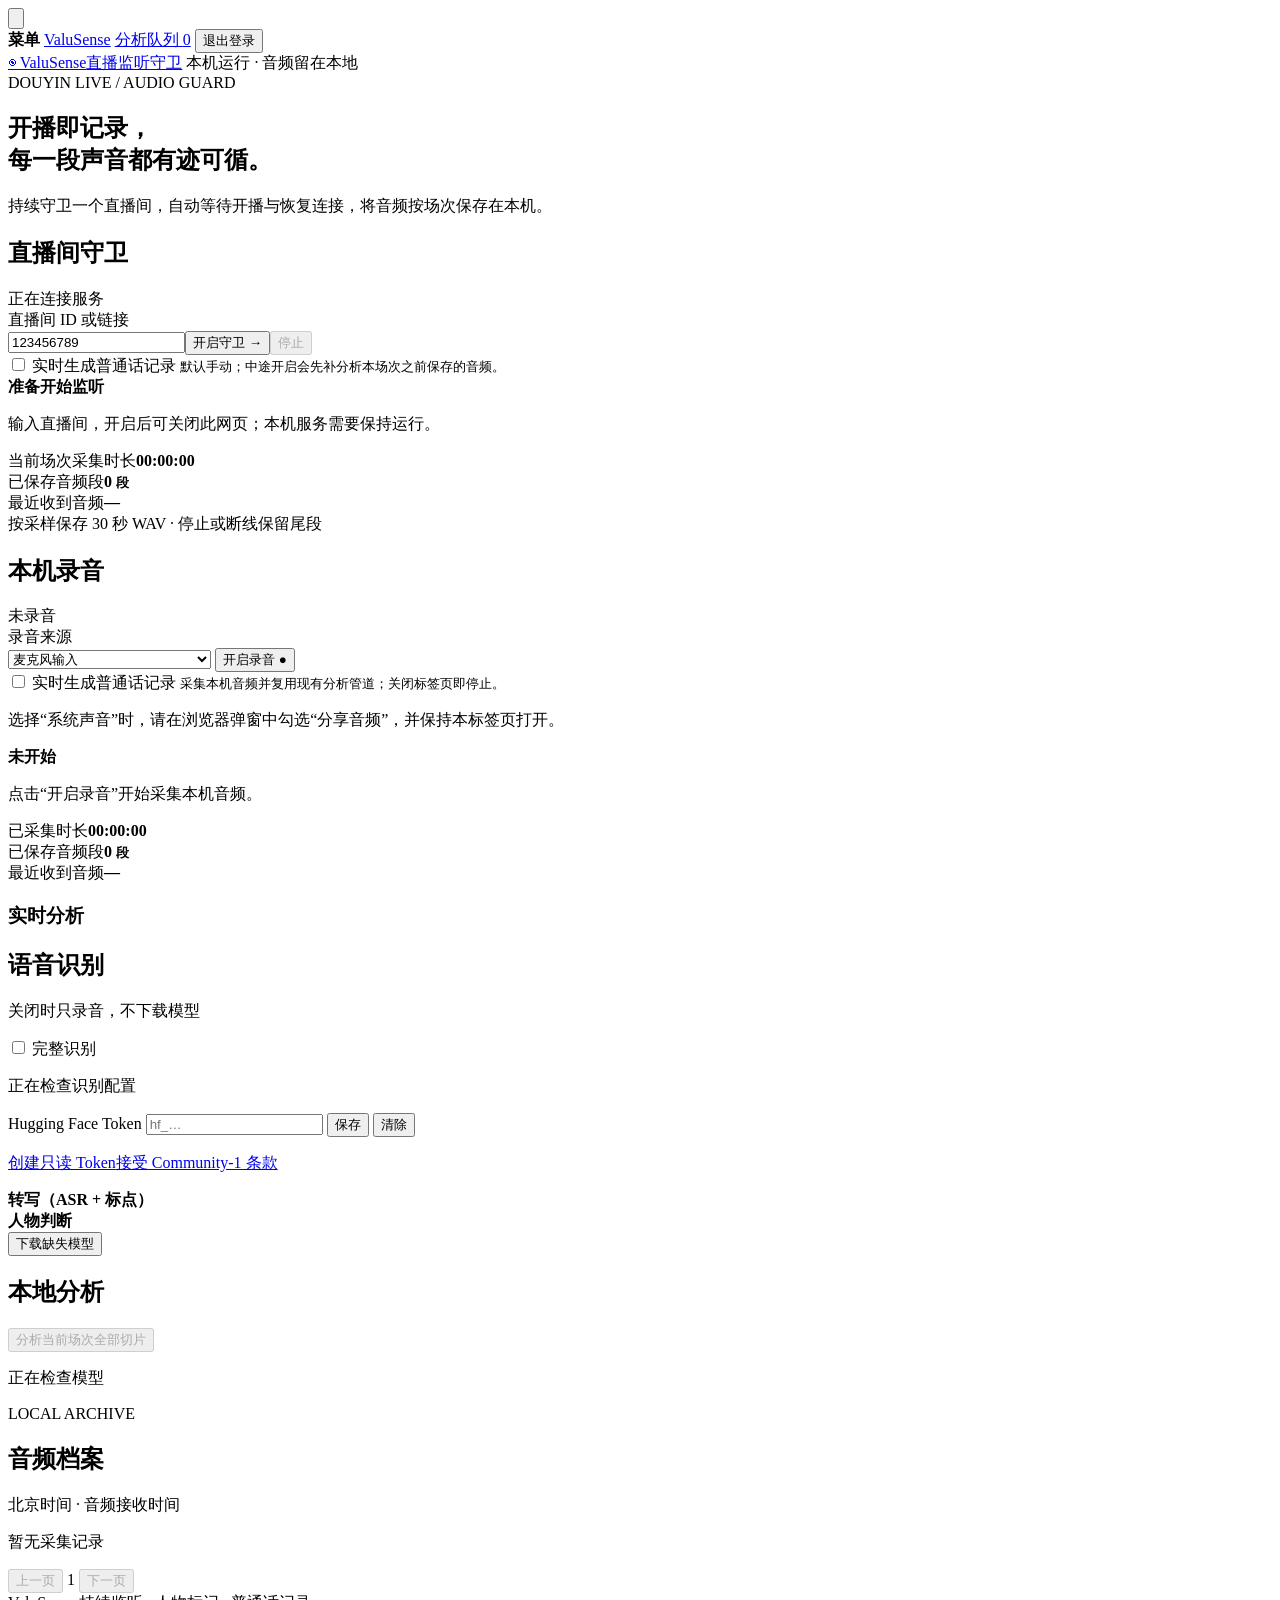
==== src/douyin_live_sense/static/index.html @ 5915e6b3 "feat: add model setup card with download progress" ====
<!doctype html>
<html lang="zh-CN">
  <head>
    <meta charset="UTF-8" />
    <meta name="viewport" content="width=device-width, initial-scale=1" />
    <meta name="color-scheme" content="light" />
    <title>直播监听守卫 · ValuSense</title>
    <link rel="stylesheet" href="/style.css" />
    <script src="/app.js" defer></script>
  </head>
  <body>
    <button id="menu-toggle" class="menu-toggle" type="button" aria-label="打开菜单" aria-expanded="false" aria-controls="site-menu">
      <svg viewBox="0 0 24 24" aria-hidden="true" focusable="false">
        <path class="menu-open-icon" d="M4 6h16M4 12h16M4 18h16" />
        <path class="menu-close-icon" d="m6 6 12 12M18 6 6 18" />
      </svg>
    </button>
    <div id="menu-backdrop" class="menu-backdrop" aria-hidden="true"></div>
    <nav id="site-menu" class="menu-drawer" aria-label="主菜单" aria-hidden="true" inert>
      <strong class="drawer-heading">菜单</strong>
      <a href="#/home" id="nav-home">ValuSense</a>
      <a href="#/queue" id="nav-queue">分析队列 <span id="queue-badge">0</span></a>
      <button id="logout" class="drawer-action" type="button">退出登录</button>
    </nav>
    <header class="topbar">
      <a class="brand" href="#/home" aria-label="ValuSense 首页"
        ><span class="brand-icon">◉</span> ValuSense<span class="brand-note"
          >直播监听守卫</span
        ></a
      ><span class="local-label"><i></i> 本机运行 · 音频留在本地</span>
    </header>
    <main>
      <p id="page-error" class="notice" role="alert" hidden></p>
      <div id="home-view">
      <section class="intro">
        <div class="eyebrow">DOUYIN LIVE / AUDIO GUARD</div>
        <h1>开播即记录，<br class="mobile-only" />每一段声音都有迹可循。</h1>
        <p>
          持续守卫一个直播间，自动等待开播与恢复连接，将音频按场次保存在本机。
        </p>
      </section>
      <section class="monitor-card" aria-labelledby="monitor-heading">
        <div class="card-heading">
          <h2 id="monitor-heading">直播间守卫</h2>
          <span id="state" class="badge" aria-live="polite">正在连接服务</span>
        </div>
        <form id="monitor-form">
          <label for="room">直播间 ID 或链接</label>
          <div class="input-row">
            <input
              id="room"
              name="room"
              value="123456789"
              placeholder="例如 123456789 或抖音直播链接"
              required
              maxlength="2048"
              autocomplete="off"
            /><button id="start" type="submit" class="primary">
              开启守卫 <span>→</span></button
            ><button id="stop" type="button" class="secondary" disabled>
              停止
            </button>
          </div>
          <label class="analysis-switch" for="realtime">
            <input id="realtime" type="checkbox" /> 实时生成普通话记录
            <small>默认手动；中途开启会先补分析本场次之前保存的音频。</small>
          </label>
        </form>
        <div id="notice" class="notice" role="alert" hidden></div>
        <div class="live-summary">
          <span id="connection-dot" class="connection-dot"></span>
          <div>
            <strong id="anchor">准备开始监听</strong>
            <p id="live-title">
              输入直播间，开启后可关闭此网页；本机服务需要保持运行。
            </p>
          </div>
          <span id="retry" class="retry"></span>
        </div>
        <div class="metrics">
          <div>
            <span>当前场次采集时长</span><strong id="duration">00:00:00</strong>
          </div>
          <div>
            <span>已保存音频段</span
            ><strong id="segment-count">0 <small>段</small></strong>
          </div>
          <div>
            <span>最近收到音频</span
            ><strong id="last-audio" class="time-value">—</strong>
          </div>
        </div>
        <div class="card-foot">
          <span>按采样保存 30 秒 WAV · 停止或断线保留尾段</span
          ><span id="save-path" title="音频保存目录"></span>
        </div>
      </section>
      <section class="monitor-card" aria-labelledby="local-heading">
        <div class="card-heading">
          <h2 id="local-heading">本机录音</h2>
          <span id="local-state" class="badge" aria-live="polite">未录音</span>
        </div>
        <form id="local-form">
          <label for="local-source">录音来源</label>
          <div class="input-row">
            <select id="local-source">
              <option value="microphone">麦克风输入</option>
              <option value="system">系统声音（标签页 / 屏幕音频）</option>
            </select>
            <button id="local-toggle" type="button" class="primary">
              开启录音 <span>●</span>
            </button>
          </div>
          <label class="analysis-switch" for="local-realtime">
            <input id="local-realtime" type="checkbox" /> 实时生成普通话记录
            <small>采集本机音频并复用现有分析管道；关闭标签页即停止。</small>
          </label>
          <p id="local-hint" class="subtle">
            选择“系统声音”时，请在浏览器弹窗中勾选“分享音频”，并保持本标签页打开。
          </p>
        </form>
        <div id="local-notice" class="notice" role="alert" hidden></div>
        <div class="live-summary">
          <span id="local-dot" class="connection-dot"></span>
          <div>
            <strong id="local-title">未开始</strong>
            <p id="local-status-text">点击“开启录音”开始采集本机音频。</p>
          </div>
        </div>
        <div class="metrics">
          <div><span>已采集时长</span><strong id="local-duration">00:00:00</strong></div>
          <div><span>已保存音频段</span><strong id="local-count">0 <small>段</small></strong></div>
          <div><span>最近收到音频</span><strong id="local-last" class="time-value">—</strong></div>
        </div>
        <div class="transcript-heading local-report-heading">
          <h3>实时分析</h3>
          <div id="local-downloads" class="transcript-downloads" hidden></div>
        </div>
        <div id="local-report" class="local-report"></div>
      </section>
      <section id="models-card" class="models-card" aria-labelledby="models-heading">
        <div class="card-heading">
          <div>
            <h2 id="models-heading">语音识别</h2>
            <p class="subtle">关闭时只录音，不下载模型</p>
          </div>
          <label class="models-toggle" for="models-switch">
            <input id="models-switch" type="checkbox" /> 完整识别
          </label>
        </div>
        <p id="models-unsupported" class="notice" role="status" hidden>Linux ARM64 仅支持录音</p>
        <div class="models-content">
          <p id="models-state" class="models-mode" aria-live="polite">正在检查识别配置</p>
          <div class="models-token-row">
            <label for="models-token">Hugging Face Token</label>
            <input id="models-token" type="password" autocomplete="new-password" placeholder="hf_…" />
            <button id="models-token-save" type="button" class="secondary">保存</button>
            <button id="models-token-clear" type="button" class="text-button">清除</button>
            <span id="models-token-masked" class="subtle"></span>
          </div>
          <p class="models-links"><a href="https://huggingface.co/settings/tokens" target="_blank" rel="noreferrer">创建只读 Token</a><a href="https://huggingface.co/pyannote/speaker-diarization-community-1" target="_blank" rel="noreferrer">接受 Community-1 条款</a></p>
          <div class="models-components">
            <div id="models-transcription"><strong>转写（ASR + 标点）</strong><span></span></div>
            <div id="models-diarization"><strong>人物判断</strong><span></span></div>
          </div>
          <div class="models-actions">
            <button id="models-download" type="button" class="secondary">下载缺失模型</button>
          </div>
          <div id="models-progress" hidden>
            <progress id="models-progress-bar" max="100" value="0"></progress>
            <span id="models-progress-text">等待下载</span>
          </div>
          <p id="models-error" class="notice" role="alert" hidden></p>
        </div>
      </section>
      <section class="analysis-summary" aria-label="分析状态">
        <div class="transcript-heading"><h2>本地分析</h2>
          <button id="analyse-current" class="secondary" disabled>分析当前场次全部切片</button>
        </div>
        <p id="analysis-global">正在检查模型</p>
        <p id="model-hint" class="subtle"></p>
      </section>
      <section class="history-section" aria-labelledby="history-heading">
        <div class="section-heading">
          <div><div class="eyebrow">LOCAL ARCHIVE</div><h2 id="history-heading">音频档案</h2></div>
          <span class="subtle">北京时间 · 音频接收时间</span>
        </div>
        <div id="sessions" class="archive-list"><p class="empty">暂无采集记录</p></div>
        <div class="pagination">
          <button id="sessions-prev" class="text-button" disabled>上一页</button>
          <span id="sessions-page">1</span>
          <button id="sessions-next" class="text-button" disabled>下一页</button>
        </div>
      </section>
      </div>
      <section id="queue-view" hidden aria-labelledby="queue-heading">
        <div class="intro"><div class="eyebrow">LOCAL ANALYSIS</div><h1 id="queue-heading">分析队列</h1>
          <p>每个音频档案的分析请求显示一条进度记录，展开查看各切片状态。</p>
        </div>
        <p id="queue-summary" class="subtle" aria-live="polite">正在读取分析记录…</p>
        <div id="queue-records" class="archive-list"></div>
        <div class="pagination">
          <button id="queue-prev" class="text-button" disabled>上一页记录</button>
          <span id="queue-page">1</span>
          <button id="queue-next" class="text-button" disabled>下一页记录</button>
        </div>
      </section>
      <section id="player-section" class="player" hidden aria-label="音频回听">
        <span id="player-label"></span><audio id="player" controls preload="none"></audio>
      </section>
      <footer>ValuSense <span>持续监听 · 人物标记 · 普通话记录</span></footer>
    </main>
  </body>
</html>
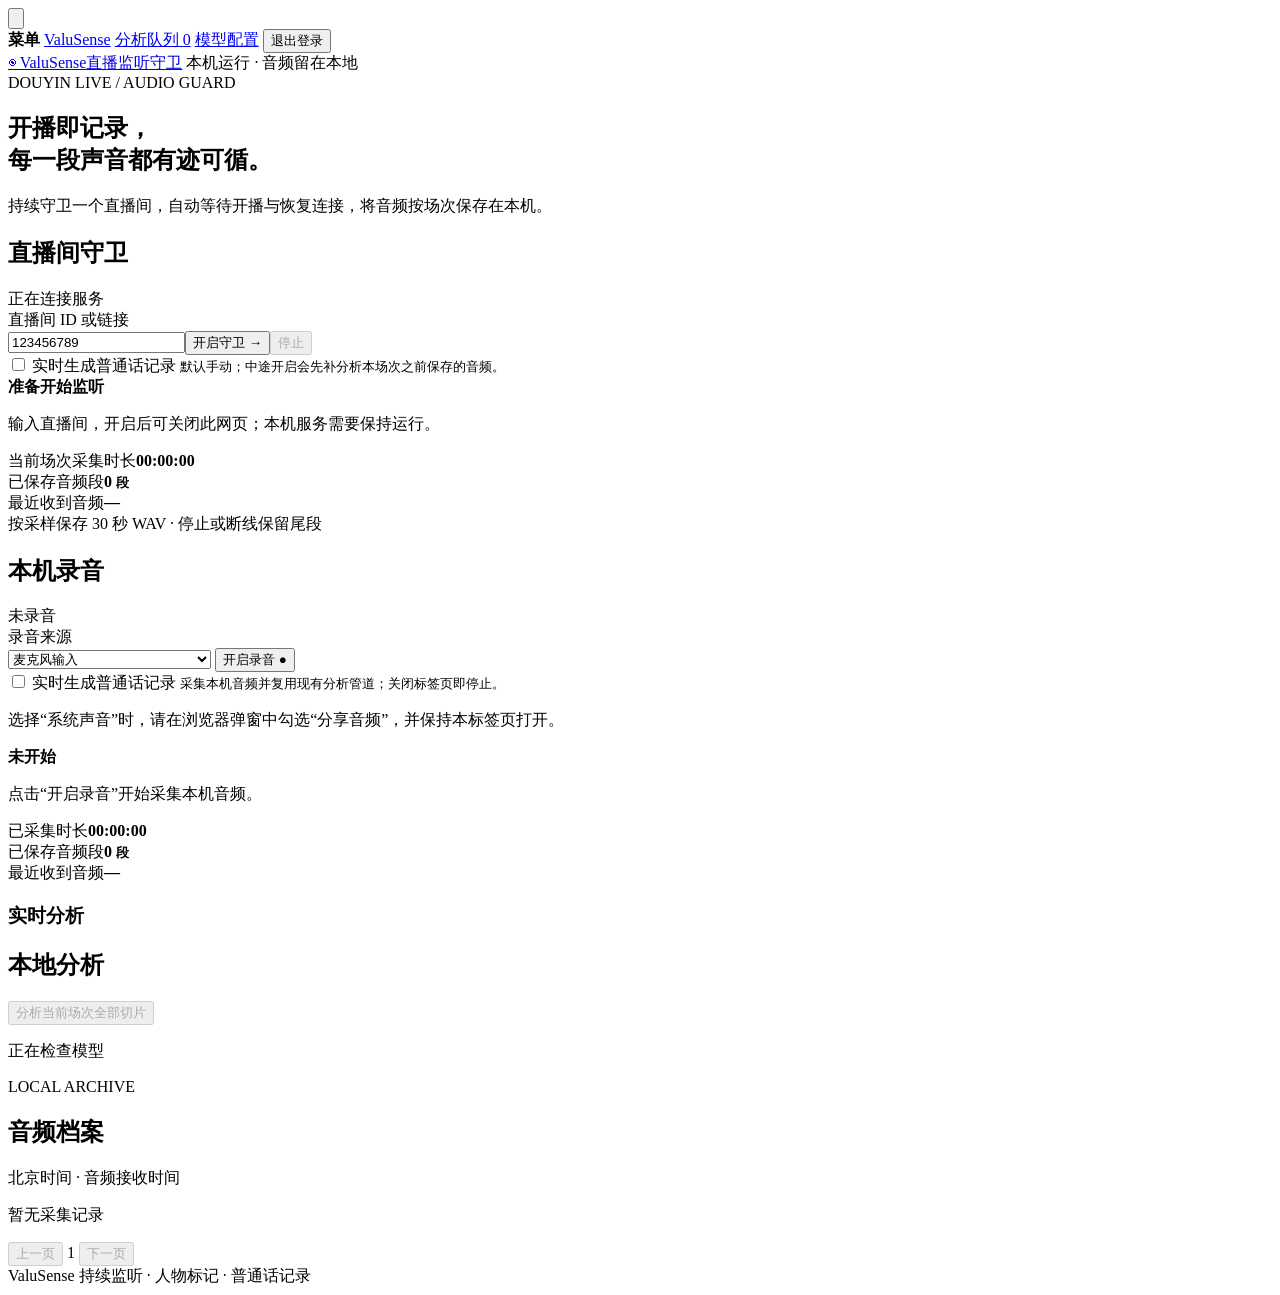
==== commit f0a74bff: "feat: move model setup into menu view" ====
--- a/src/douyin_live_sense/static/index.html
+++ b/src/douyin_live_sense/static/index.html
@@ -20,6 +20,7 @@
       <strong class="drawer-heading">菜单</strong>
       <a href="#/home" id="nav-home">ValuSense</a>
       <a href="#/queue" id="nav-queue">分析队列 <span id="queue-badge">0</span></a>
+      <a href="#/models" id="nav-models">模型配置</a>
       <button id="logout" class="drawer-action" type="button">退出登录</button>
     </nav>
     <header class="topbar">
@@ -138,41 +139,6 @@
         </div>
         <div id="local-report" class="local-report"></div>
       </section>
-      <section id="models-card" class="models-card" aria-labelledby="models-heading">
-        <div class="card-heading">
-          <div>
-            <h2 id="models-heading">语音识别</h2>
-            <p class="subtle">关闭时只录音，不下载模型</p>
-          </div>
-          <label class="models-toggle" for="models-switch">
-            <input id="models-switch" type="checkbox" /> 完整识别
-          </label>
-        </div>
-        <p id="models-unsupported" class="notice" role="status" hidden>Linux ARM64 仅支持录音</p>
-        <div class="models-content">
-          <p id="models-state" class="models-mode" aria-live="polite">正在检查识别配置</p>
-          <div class="models-token-row">
-            <label for="models-token">Hugging Face Token</label>
-            <input id="models-token" type="password" autocomplete="new-password" placeholder="hf_…" />
-            <button id="models-token-save" type="button" class="secondary">保存</button>
-            <button id="models-token-clear" type="button" class="text-button">清除</button>
-            <span id="models-token-masked" class="subtle"></span>
-          </div>
-          <p class="models-links"><a href="https://huggingface.co/settings/tokens" target="_blank" rel="noreferrer">创建只读 Token</a><a href="https://huggingface.co/pyannote/speaker-diarization-community-1" target="_blank" rel="noreferrer">接受 Community-1 条款</a></p>
-          <div class="models-components">
-            <div id="models-transcription"><strong>转写（ASR + 标点）</strong><span></span></div>
-            <div id="models-diarization"><strong>人物判断</strong><span></span></div>
-          </div>
-          <div class="models-actions">
-            <button id="models-download" type="button" class="secondary">下载缺失模型</button>
-          </div>
-          <div id="models-progress" hidden>
-            <progress id="models-progress-bar" max="100" value="0"></progress>
-            <span id="models-progress-text">等待下载</span>
-          </div>
-          <p id="models-error" class="notice" role="alert" hidden></p>
-        </div>
-      </section>
       <section class="analysis-summary" aria-label="分析状态">
         <div class="transcript-heading"><h2>本地分析</h2>
           <button id="analyse-current" class="secondary" disabled>分析当前场次全部切片</button>
@@ -205,6 +171,48 @@
           <button id="queue-next" class="text-button" disabled>下一页记录</button>
         </div>
       </section>
+      <section id="models-view" hidden aria-labelledby="models-heading">
+        <div class="intro">
+          <div class="eyebrow">MODEL SETUP</div>
+          <h1 id="models-heading">模型配置</h1>
+          <p>配置语音识别模型并查看下载进度。</p>
+        </div>
+        <section id="models-card" class="models-card" aria-labelledby="models-card-heading">
+          <div class="card-heading">
+            <div>
+              <h2 id="models-card-heading">语音识别</h2>
+              <p class="subtle">关闭时只录音，不下载模型</p>
+            </div>
+            <label class="models-toggle" for="models-switch">
+              <input id="models-switch" type="checkbox" /> 完整识别
+            </label>
+          </div>
+          <p id="models-unsupported" class="notice" role="status" hidden>Linux ARM64 仅支持录音</p>
+          <div class="models-content">
+            <p id="models-state" class="models-mode" aria-live="polite">正在检查识别配置</p>
+            <div class="models-token-row">
+              <label for="models-token">Hugging Face Token</label>
+              <input id="models-token" type="password" autocomplete="new-password" placeholder="hf_…" />
+              <button id="models-token-save" type="button" class="secondary">保存</button>
+              <button id="models-token-clear" type="button" class="text-button">清除</button>
+              <span id="models-token-masked" class="subtle"></span>
+            </div>
+            <p class="models-links"><a href="https://huggingface.co/settings/tokens" target="_blank" rel="noreferrer">创建只读 Token</a><a href="https://huggingface.co/pyannote/speaker-diarization-community-1" target="_blank" rel="noreferrer">接受 Community-1 条款</a></p>
+            <div class="models-components">
+              <div id="models-transcription"><strong>转写（ASR + 标点）</strong><span></span></div>
+              <div id="models-diarization"><strong>人物判断</strong><span></span></div>
+            </div>
+            <div class="models-actions">
+              <button id="models-download" type="button" class="secondary">下载缺失模型</button>
+            </div>
+            <div id="models-progress" hidden>
+              <progress id="models-progress-bar" max="100" value="0"></progress>
+              <span id="models-progress-text">等待下载</span>
+            </div>
+            <p id="models-error" class="notice" role="alert" hidden></p>
+          </div>
+        </section>
+      </section>
       <section id="player-section" class="player" hidden aria-label="音频回听">
         <span id="player-label"></span><audio id="player" controls preload="none"></audio>
       </section>
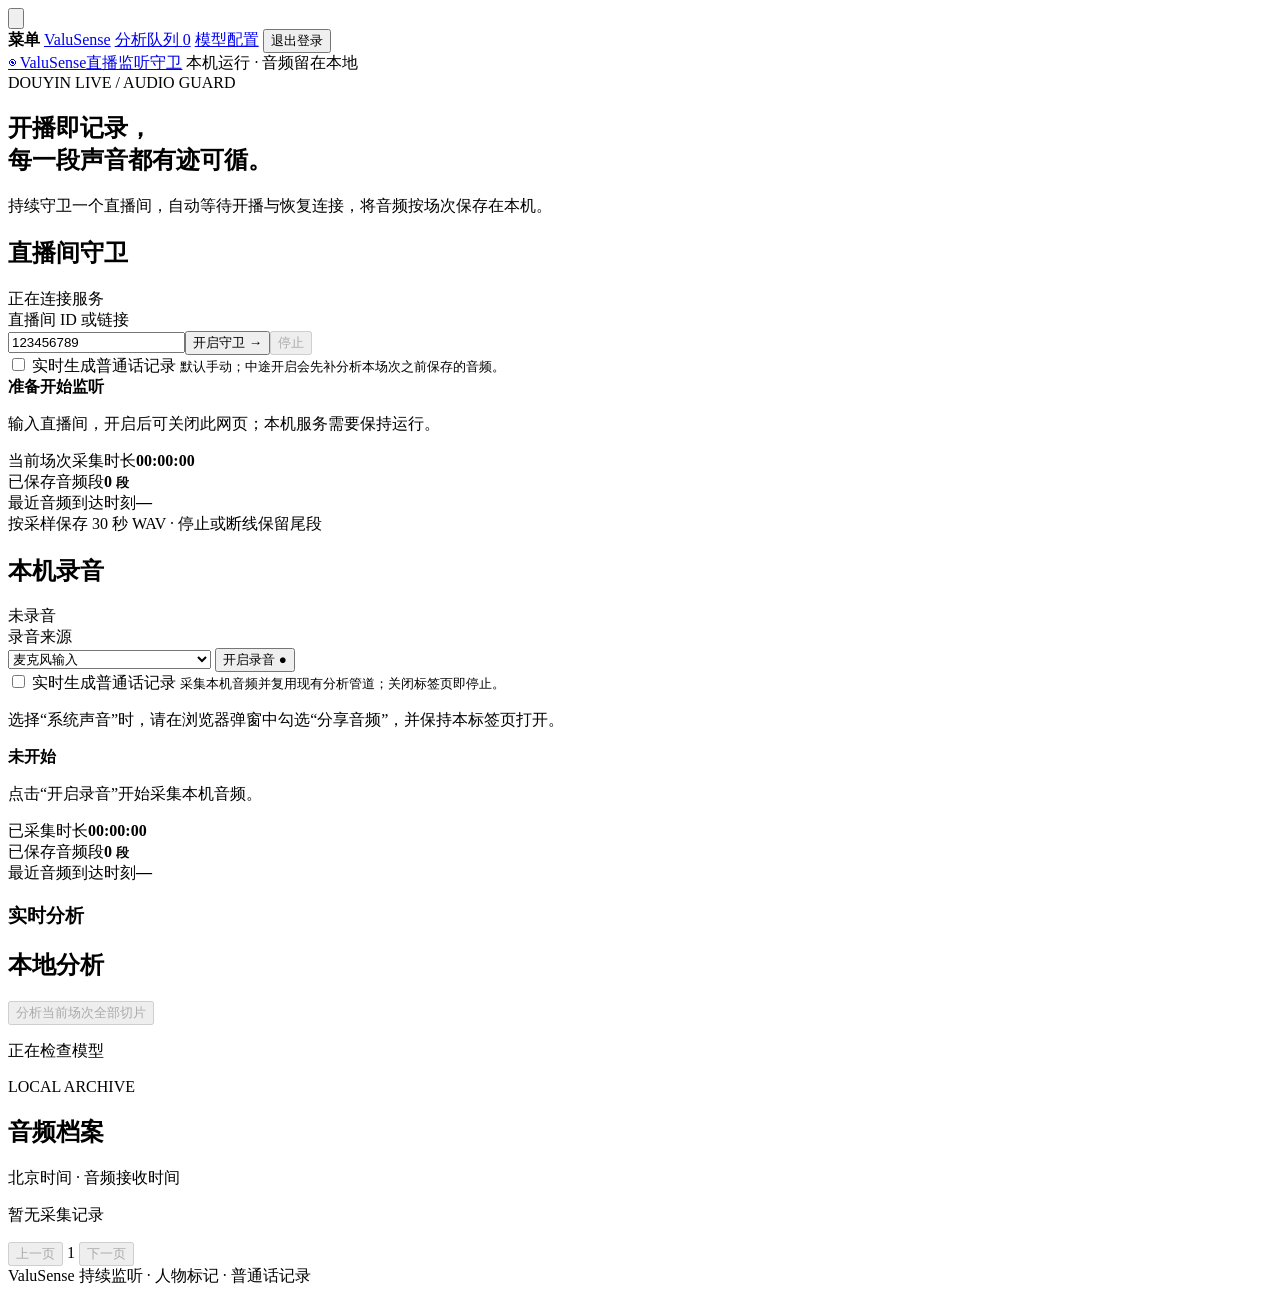
==== commit e3a89436: "fix: 区分音频到达时刻与采集时长 「最近收到音频」显示的是时刻（HH:MM:SS），但与旁边的采集时长 格式相同，容易被读成「11 小时 51 分」。用户就因此误判服务已经 十多个小时没有收到音频" ====
--- a/src/douyin_live_sense/static/index.html
+++ b/src/douyin_live_sense/static/index.html
@@ -87,7 +87,7 @@
             ><strong id="segment-count">0 <small>段</small></strong>
           </div>
           <div>
-            <span>最近收到音频</span
+            <span>最近音频到达时刻</span
             ><strong id="last-audio" class="time-value">—</strong>
           </div>
         </div>
@@ -131,7 +131,7 @@
         <div class="metrics">
           <div><span>已采集时长</span><strong id="local-duration">00:00:00</strong></div>
           <div><span>已保存音频段</span><strong id="local-count">0 <small>段</small></strong></div>
-          <div><span>最近收到音频</span><strong id="local-last" class="time-value">—</strong></div>
+          <div><span>最近音频到达时刻</span><strong id="local-last" class="time-value">—</strong></div>
         </div>
         <div class="transcript-heading local-report-heading">
           <h3>实时分析</h3>
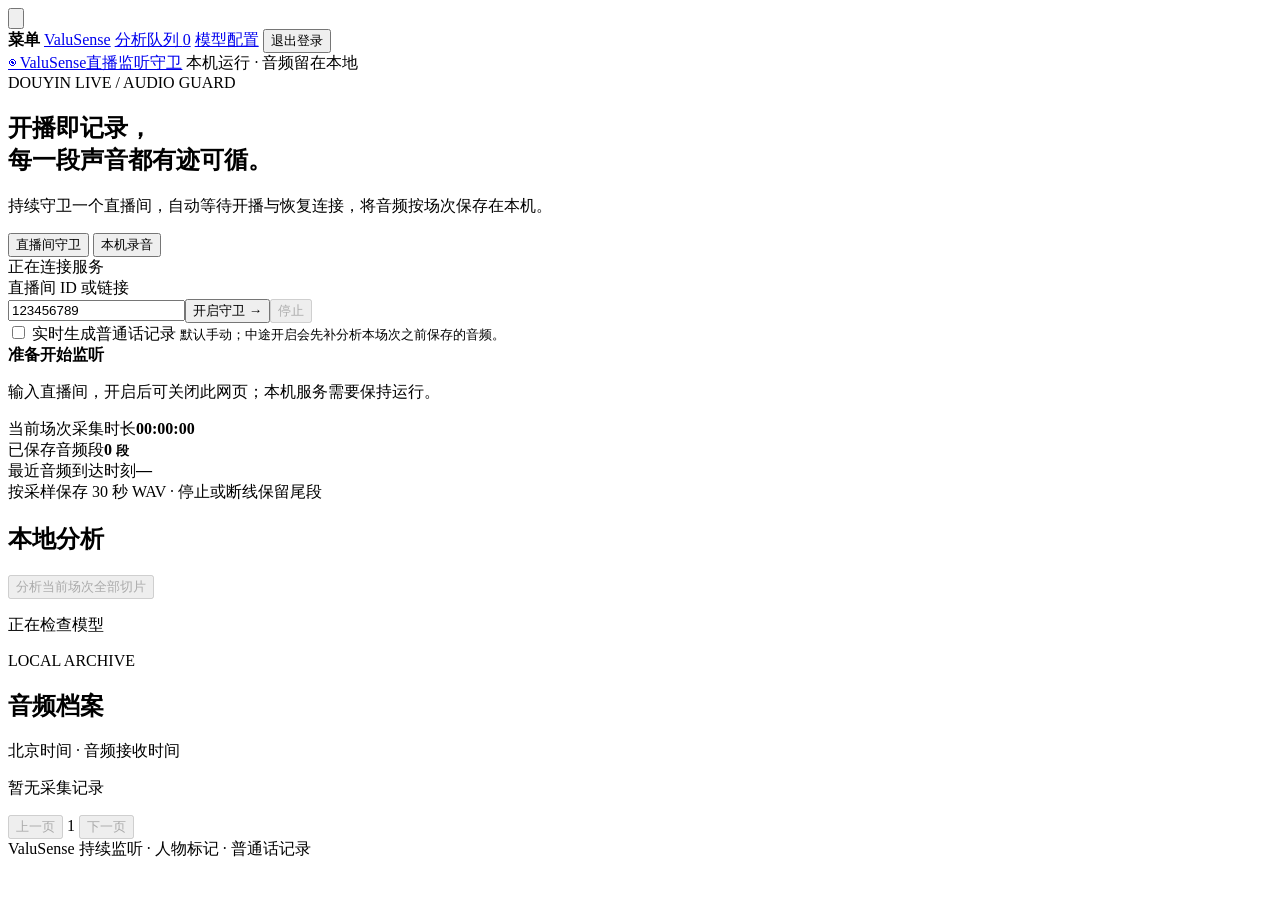
==== commit f1b11cc6: "feat: 首页合并为守卫与本机录音 tab 卡片" ====
--- a/src/douyin_live_sense/static/index.html
+++ b/src/douyin_live_sense/static/index.html
@@ -40,11 +40,17 @@
           持续守卫一个直播间，自动等待开播与恢复连接，将音频按场次保存在本机。
         </p>
       </section>
-      <section class="monitor-card" aria-labelledby="monitor-heading">
-        <div class="card-heading">
-          <h2 id="monitor-heading">直播间守卫</h2>
+      <section class="monitor-card" aria-label="音频采集">
+        <div class="card-heading card-heading-tabs">
+          <div class="mode-tabs" role="tablist" aria-label="采集方式">
+            <button id="tab-douyin" class="mode-tab" type="button" role="tab"
+              aria-selected="true" aria-controls="panel-douyin">直播间守卫</button>
+            <button id="tab-local" class="mode-tab" type="button" role="tab"
+              aria-selected="false" aria-controls="panel-local" tabindex="-1">本机录音</button>
+          </div>
           <span id="state" class="badge" aria-live="polite">正在连接服务</span>
         </div>
+        <div id="panel-douyin" class="mode-panel" role="tabpanel" aria-labelledby="tab-douyin">
         <form id="monitor-form">
           <label for="room">直播间 ID 或链接</label>
           <div class="input-row">
@@ -92,15 +98,11 @@
           </div>
         </div>
         <div class="card-foot">
-          <span>按采样保存 30 秒 WAV · 停止或断线保留尾段</span
+          <span id="segment-rule">按采样保存 30 秒 WAV · 停止或断线保留尾段</span
           ><span id="save-path" title="音频保存目录"></span>
         </div>
-      </section>
-      <section class="monitor-card" aria-labelledby="local-heading">
-        <div class="card-heading">
-          <h2 id="local-heading">本机录音</h2>
-          <span id="local-state" class="badge" aria-live="polite">未录音</span>
-        </div>
+        </div>
+        <div id="panel-local" class="mode-panel" role="tabpanel" aria-labelledby="tab-local" hidden>
         <form id="local-form">
           <label for="local-source">录音来源</label>
           <div class="input-row">
@@ -138,6 +140,7 @@
           <div id="local-downloads" class="transcript-downloads" hidden></div>
         </div>
         <div id="local-report" class="local-report"></div>
+        </div>
       </section>
       <section class="analysis-summary" aria-label="分析状态">
         <div class="transcript-heading"><h2>本地分析</h2>
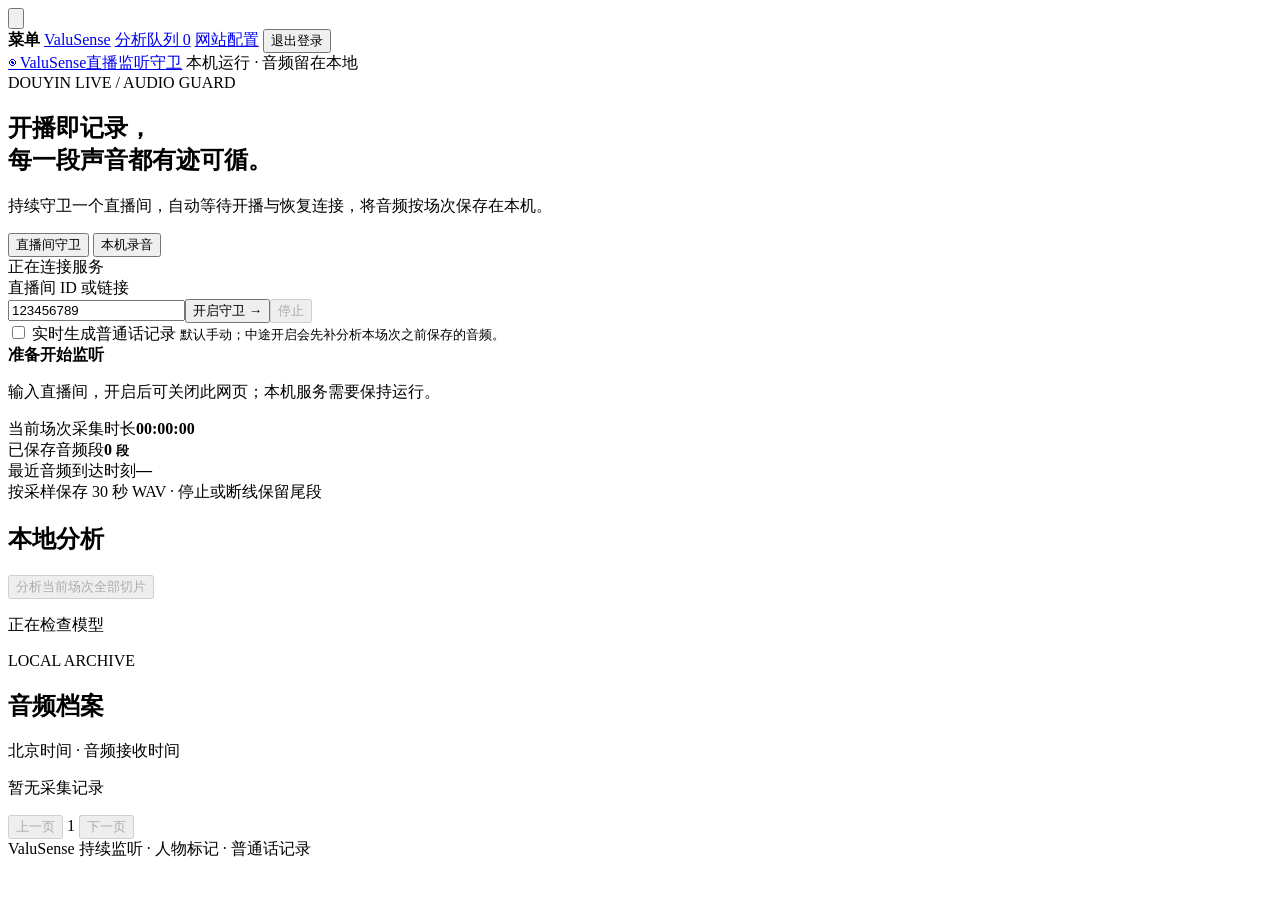
==== commit c1e81549: "feat: 网站配置页支持识别方式与切片时长" ====
--- a/src/douyin_live_sense/static/index.html
+++ b/src/douyin_live_sense/static/index.html
@@ -20,7 +20,7 @@
       <strong class="drawer-heading">菜单</strong>
       <a href="#/home" id="nav-home">ValuSense</a>
       <a href="#/queue" id="nav-queue">分析队列 <span id="queue-badge">0</span></a>
-      <a href="#/models" id="nav-models">模型配置</a>
+      <a href="#/settings" id="nav-settings">网站配置</a>
       <button id="logout" class="drawer-action" type="button">退出登录</button>
     </nav>
     <header class="topbar">
@@ -174,24 +174,36 @@
           <button id="queue-next" class="text-button" disabled>下一页记录</button>
         </div>
       </section>
-      <section id="models-view" hidden aria-labelledby="models-heading">
+      <section id="settings-view" hidden aria-labelledby="settings-heading">
         <div class="intro">
-          <div class="eyebrow">MODEL SETUP</div>
-          <h1 id="models-heading">模型配置</h1>
-          <p>配置语音识别模型并查看下载进度。</p>
+          <div class="eyebrow">SITE SETUP</div>
+          <h1 id="settings-heading">网站配置</h1>
+          <p>选择识别方式，按需下载模型，并设定录音切片时长。</p>
         </div>
         <section id="models-card" class="models-card" aria-labelledby="models-card-heading">
           <div class="card-heading">
             <div>
-              <h2 id="models-card-heading">语音识别</h2>
-              <p class="subtle">关闭时只录音，不下载模型</p>
-            </div>
-            <label class="models-toggle" for="models-switch">
-              <input id="models-switch" type="checkbox" /> 完整识别
-            </label>
+              <h2 id="models-card-heading">识别方式配置</h2>
+              <p class="subtle">三种方式互斥；任务进行中无法更改</p>
+            </div>
+            <span id="mode-lock" class="subtle" hidden>任务进行中</span>
           </div>
           <p id="models-unsupported" class="notice" role="status" hidden>Linux ARM64 仅支持录音</p>
           <div class="models-content">
+            <div class="mode-options" role="radiogroup" aria-labelledby="models-card-heading">
+              <label class="mode-option" for="mode-record">
+                <input id="mode-record" type="radio" name="recognition-mode" value="record" />
+                <span><strong>仅录音</strong><small>只保存音频，不做识别</small></span>
+              </label>
+              <label class="mode-option" for="mode-models">
+                <input id="mode-models" type="radio" name="recognition-mode" value="models" />
+                <span><strong>下载模型识别</strong><small>本地转写 + 人物判断</small></span>
+              </label>
+              <label class="mode-option" for="mode-feishu">
+                <input id="mode-feishu" type="radio" name="recognition-mode" value="feishu" disabled />
+                <span><strong>飞书秒记 <em>即将支持</em></strong><small>识别后同步到飞书</small></span>
+              </label>
+            </div>
             <p id="models-state" class="models-mode" aria-live="polite">正在检查识别配置</p>
             <div class="models-token-row">
               <label for="models-token">Hugging Face Token</label>
@@ -215,6 +227,29 @@
             <p id="models-error" class="notice" role="alert" hidden></p>
           </div>
         </section>
+        <section id="duration-card" class="models-card" aria-labelledby="duration-heading">
+          <div class="card-heading">
+            <div>
+              <h2 id="duration-heading">录音时间配置</h2>
+              <p class="subtle">修改后从下一段切片开始生效，录音不中断</p>
+            </div>
+          </div>
+          <div class="models-content">
+            <div class="models-token-row">
+              <label for="segment-seconds">切片时长</label>
+              <input id="segment-seconds" type="number" min="1" max="14400" step="1"
+                inputmode="numeric" value="30" />
+              <select id="segment-unit">
+                <option value="seconds">秒</option>
+                <option value="minutes">分钟</option>
+              </select>
+              <button id="segment-save" type="button" class="secondary">保存</button>
+              <span id="segment-current" class="subtle">当前 30 秒</span>
+            </div>
+            <p class="subtle">范围 1 秒 – 14400 秒（4 小时）。时长很短会产生很多小文件。</p>
+            <p id="segment-error" class="notice" role="alert" hidden></p>
+          </div>
+        </section>
       </section>
       <section id="player-section" class="player" hidden aria-label="音频回听">
         <span id="player-label"></span><audio id="player" controls preload="none"></audio>
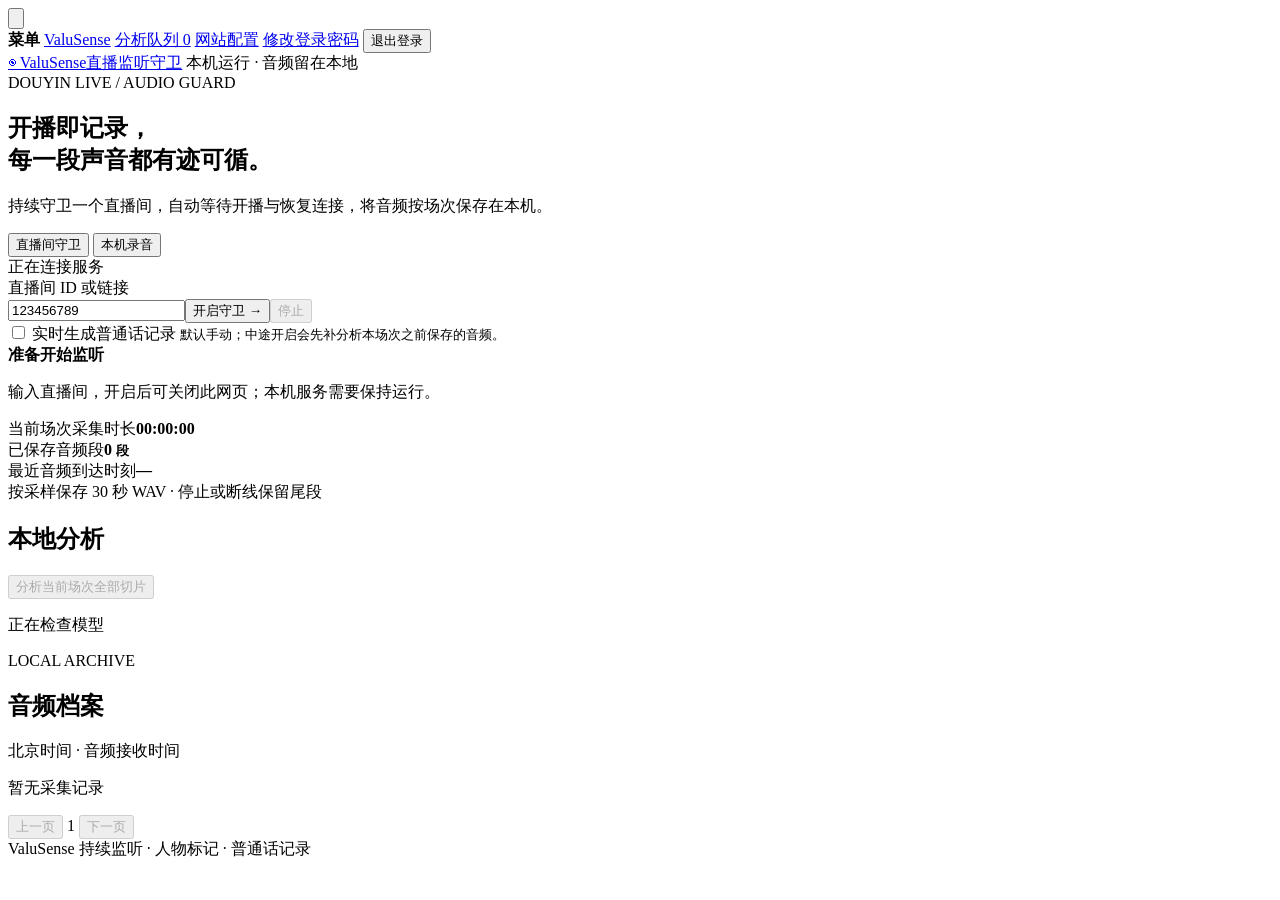
==== commit ba9c427e: "feat: 菜单新增修改登录密码" ====
--- a/src/douyin_live_sense/static/index.html
+++ b/src/douyin_live_sense/static/index.html
@@ -21,6 +21,7 @@
       <a href="#/home" id="nav-home">ValuSense</a>
       <a href="#/queue" id="nav-queue">分析队列 <span id="queue-badge">0</span></a>
       <a href="#/settings" id="nav-settings">网站配置</a>
+      <a href="#/password" id="nav-password">修改登录密码</a>
       <button id="logout" class="drawer-action" type="button">退出登录</button>
     </nav>
     <header class="topbar">
@@ -251,6 +252,34 @@
           </div>
         </section>
       </section>
+      <section id="password-view" hidden aria-labelledby="password-heading">
+        <div class="intro">
+          <div class="eyebrow">ACCOUNT</div>
+          <h1 id="password-heading">修改登录密码</h1>
+          <p>新密码至少 12 位。修改后本设备和其他已登录设备都保持登录。</p>
+        </div>
+        <section class="models-card" aria-labelledby="password-card-heading">
+          <div class="card-heading">
+            <div>
+              <h2 id="password-card-heading">登录密码</h2>
+              <p class="subtle">修改后请牢记新密码，忘记时只能在服务器上重置</p>
+            </div>
+          </div>
+          <form id="password-form" class="models-content password-form">
+            <label for="password-current">当前密码</label>
+            <input id="password-current" type="password" autocomplete="current-password" required />
+            <label for="password-new">新密码</label>
+            <input id="password-new" type="password" autocomplete="new-password" minlength="12" required />
+            <label for="password-confirm">确认新密码</label>
+            <input id="password-confirm" type="password" autocomplete="new-password" minlength="12" required />
+            <div class="models-actions">
+              <button id="password-submit" type="submit" class="primary">保存新密码</button>
+            </div>
+            <p id="password-error" class="notice" role="alert" hidden></p>
+            <p id="password-notice" class="notice" role="status" hidden></p>
+          </form>
+        </section>
+      </section>
       <section id="player-section" class="player" hidden aria-label="音频回听">
         <span id="player-label"></span><audio id="player" controls preload="none"></audio>
       </section>
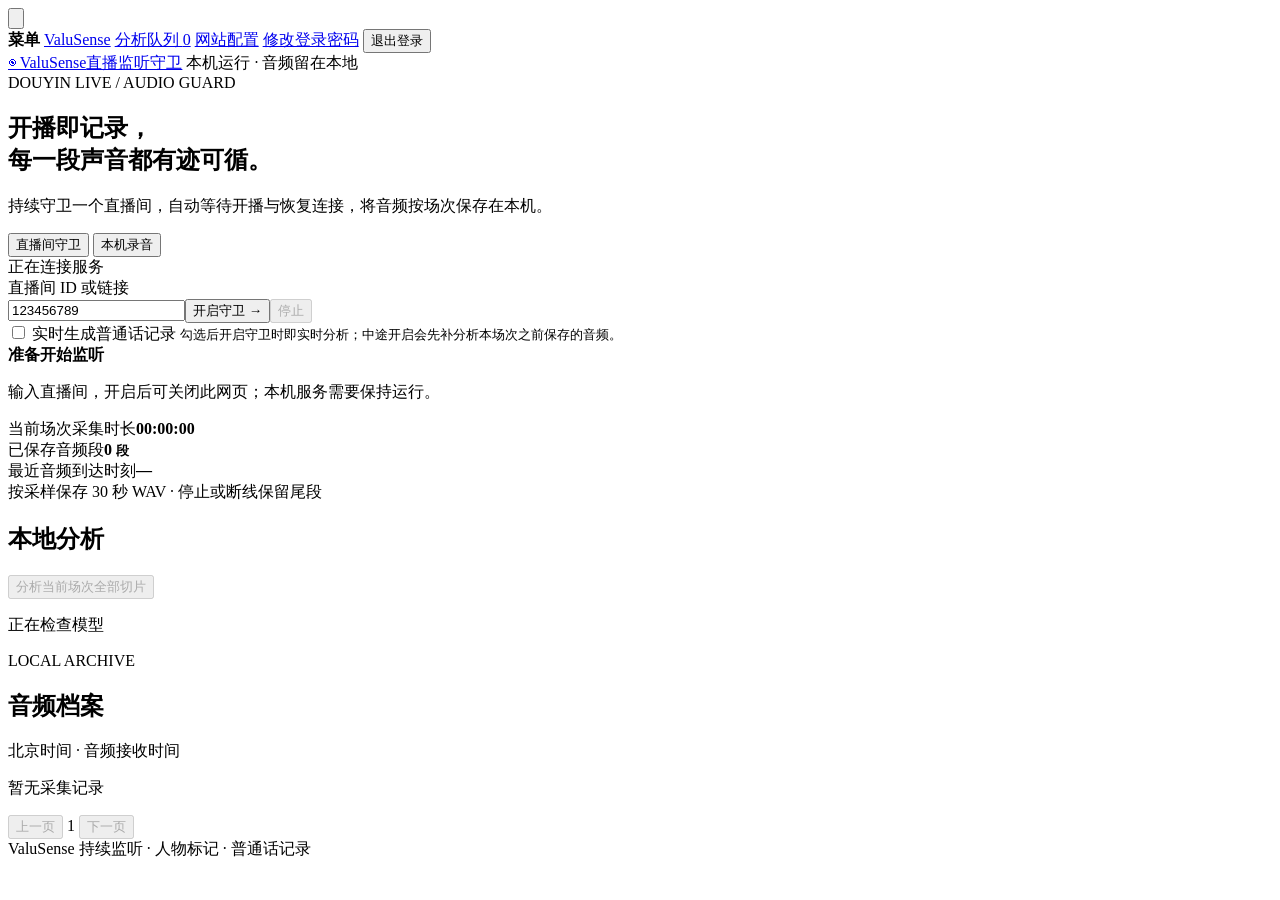
==== commit 657539bf: "fix: 未开守卫时可预选实时生成；识别方式改名为纯本地模型识别" ====
--- a/src/douyin_live_sense/static/index.html
+++ b/src/douyin_live_sense/static/index.html
@@ -71,7 +71,7 @@
           </div>
           <label class="analysis-switch" for="realtime">
             <input id="realtime" type="checkbox" /> 实时生成普通话记录
-            <small>默认手动；中途开启会先补分析本场次之前保存的音频。</small>
+            <small>勾选后开启守卫时即实时分析；中途开启会先补分析本场次之前保存的音频。</small>
           </label>
         </form>
         <div id="notice" class="notice" role="alert" hidden></div>
@@ -198,7 +198,7 @@
               </label>
               <label class="mode-option" for="mode-models">
                 <input id="mode-models" type="radio" name="recognition-mode" value="models" />
-                <span><strong>下载模型识别</strong><small>本地转写 + 人物判断</small></span>
+                <span><strong>纯本地模型识别</strong><small>本地转写 + 人物判断</small></span>
               </label>
               <label class="mode-option" for="mode-feishu">
                 <input id="mode-feishu" type="radio" name="recognition-mode" value="feishu" disabled />
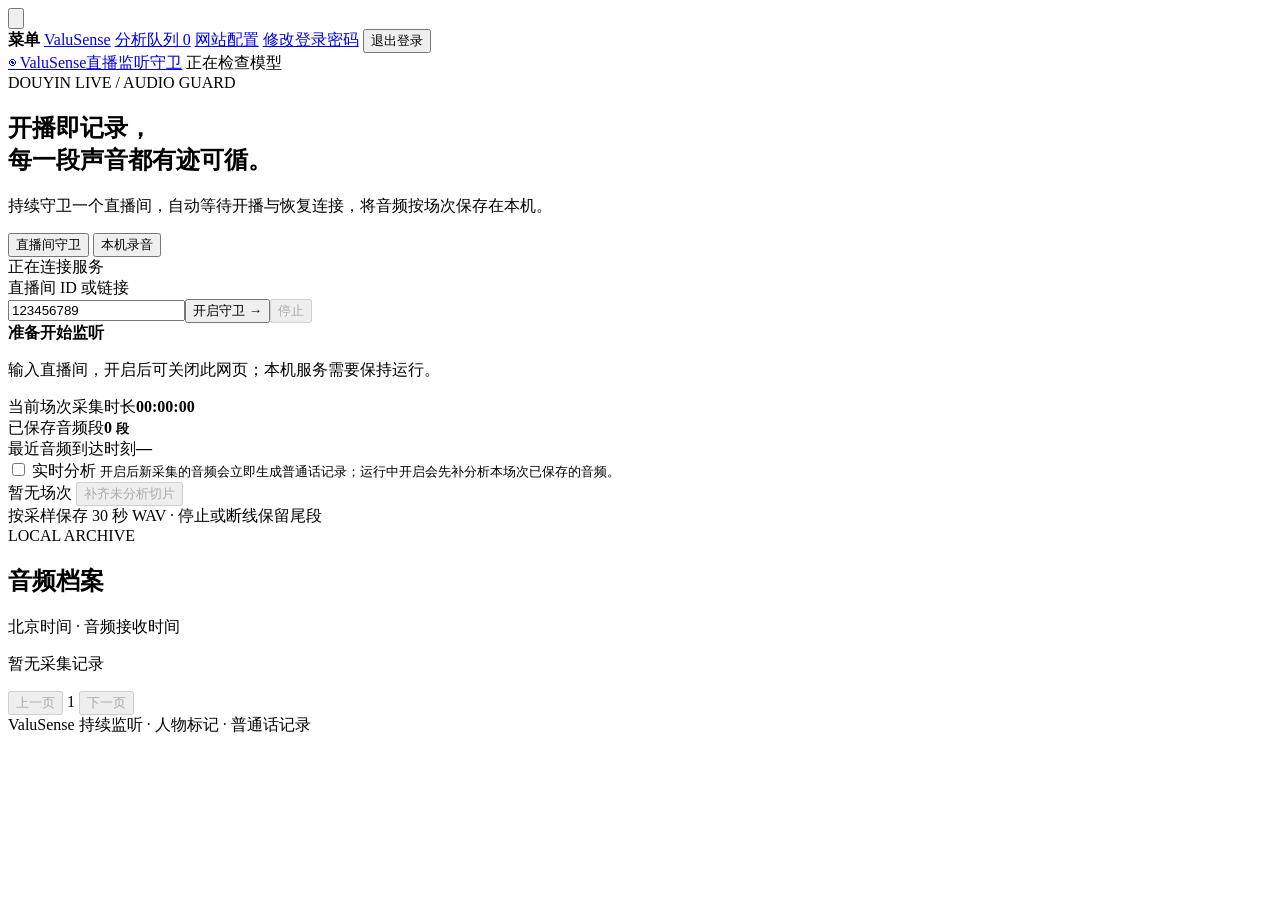
==== commit be5b7d05: "refactor: 分析状态移到顶栏，实时分析与补分析合并到采集卡片底部" ====
--- a/src/douyin_live_sense/static/index.html
+++ b/src/douyin_live_sense/static/index.html
@@ -29,7 +29,11 @@
         ><span class="brand-icon">◉</span> ValuSense<span class="brand-note"
           >直播监听守卫</span
         ></a
-      ><span class="local-label"><i></i> 本机运行 · 音频留在本地</span>
+      ><span id="analysis-status" class="analysis-status">
+        <span id="analysis-pill" class="analysis-pill" role="status" aria-live="polite"
+          ><i></i><span id="analysis-global">正在检查模型</span></span
+        ><span id="model-hint" class="analysis-hint"></span>
+      </span>
     </header>
     <main>
       <p id="page-error" class="notice" role="alert" hidden></p>
@@ -69,10 +73,6 @@
               停止
             </button>
           </div>
-          <label class="analysis-switch" for="realtime">
-            <input id="realtime" type="checkbox" /> 实时生成普通话记录
-            <small>勾选后开启守卫时即实时分析；中途开启会先补分析本场次之前保存的音频。</small>
-          </label>
         </form>
         <div id="notice" class="notice" role="alert" hidden></div>
         <div class="live-summary">
@@ -97,10 +97,6 @@
             <span>最近音频到达时刻</span
             ><strong id="last-audio" class="time-value">—</strong>
           </div>
-        </div>
-        <div class="card-foot">
-          <span id="segment-rule">按采样保存 30 秒 WAV · 停止或断线保留尾段</span
-          ><span id="save-path" title="音频保存目录"></span>
         </div>
         </div>
         <div id="panel-local" class="mode-panel" role="tabpanel" aria-labelledby="tab-local" hidden>
@@ -115,10 +111,6 @@
               开启录音 <span>●</span>
             </button>
           </div>
-          <label class="analysis-switch" for="local-realtime">
-            <input id="local-realtime" type="checkbox" /> 实时生成普通话记录
-            <small>采集本机音频并复用现有分析管道；关闭标签页即停止。</small>
-          </label>
           <p id="local-hint" class="subtle">
             选择“系统声音”时，请在浏览器弹窗中勾选“分享音频”，并保持本标签页打开。
           </p>
@@ -137,18 +129,29 @@
           <div><span>最近音频到达时刻</span><strong id="local-last" class="time-value">—</strong></div>
         </div>
         <div class="transcript-heading local-report-heading">
-          <h3>实时分析</h3>
+          <h3>本场文字记录</h3>
           <div id="local-downloads" class="transcript-downloads" hidden></div>
         </div>
         <div id="local-report" class="local-report"></div>
         </div>
-      </section>
-      <section class="analysis-summary" aria-label="分析状态">
-        <div class="transcript-heading"><h2>本地分析</h2>
-          <button id="analyse-current" class="secondary" disabled>分析当前场次全部切片</button>
-        </div>
-        <p id="analysis-global">正在检查模型</p>
-        <p id="model-hint" class="subtle"></p>
+        <div id="analysis-bar" class="analysis-bar" aria-label="分析">
+          <div class="analysis-bar-text">
+            <label class="switch" for="realtime">
+              <input id="realtime" type="checkbox" role="switch" />
+              <span class="switch-track" aria-hidden="true"><i></i></span>
+              <span class="switch-label">实时分析</span>
+            </label>
+            <small id="realtime-hint">开启后新采集的音频会立即生成普通话记录；运行中开启会先补分析本场次已保存的音频。</small>
+          </div>
+          <div class="analysis-bar-actions">
+            <span id="analysis-progress" class="subtle">暂无场次</span>
+            <button id="analyse-current" class="secondary" disabled>补齐未分析切片</button>
+          </div>
+        </div>
+        <div class="card-foot">
+          <span id="segment-rule">按采样保存 30 秒 WAV · 停止或断线保留尾段</span
+          ><span id="save-path" title="音频保存目录"></span>
+        </div>
       </section>
       <section class="history-section" aria-labelledby="history-heading">
         <div class="section-heading">
